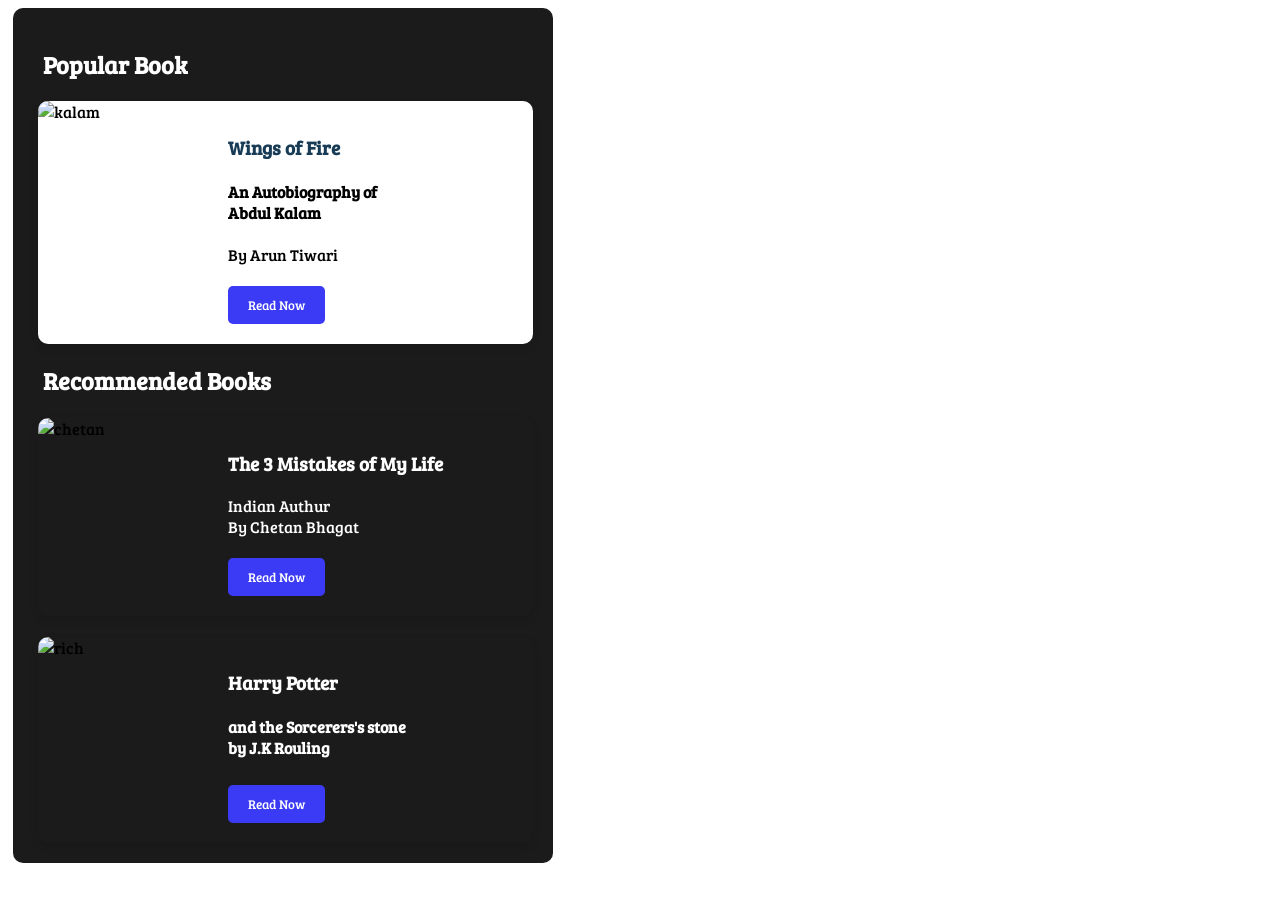
==== index2.html @ a644bfa7 "another two" ====
<!DOCTYPE html>
<html lang="en">
<head>
    <meta charset="UTF-8">
    <meta name="viewport" content="width=device-width, initial-scale=1.0">
    <title>Document</title>
    <style>
         @import url('https://fonts.googleapis.com/css2?family=Bree+Serif&family=Caveat:wght@400;700&family=Lobster&family=Monoton&family=Open+Sans:ital,wght@0,400;0,700;1,400;1,700&family=Playfair+Display+SC:ital,wght@0,400;0,700;1,700&family=Playfair+Display:ital,wght@0,400;0,700;1,700&family=Roboto:ital,wght@0,400;0,700;1,400;1,700&family=Source+Sans+Pro:ital,wght@0,400;0,700;1,700&family=Work+Sans:ital,wght@0,400;0,700;1,700&display=swap');
         body{
            font-family: Bree Serif;
         }
         img{
            float: left;
            width: 170px;
            height: 248px;
            margin-left: -20px;
            margin-top: -20px;
            cursor: pointer;
            border-radius: 10px;

         }
         img:hover{
            border: 1.5px solid tomato;
            transition: 0.10s ease-in-out;
         }
         .inner-box{
            margin-left: 170px;
            margin-top: -5px;
         }
         .btn{
            font-family: Bree Serif;
            background-color: rgb(59, 59, 245);
            color: white;
            padding: 10px 20px;
            border: none;
            border-radius: 5px;
            cursor: pointer;
            margin-top: 5px;
         }
         h3{
            color:  #183b56;
            
         }
         .card{
    margin-left: 5px;
    background-color: #ffffff;
    padding: 20px;
    border-radius: 10px;
    box-shadow: 0 4px 8px rgba(0, 0, 0, 0.1);
    max-width: 500px;
    cursor: pointer;    
}
.card:hover{
    box-shadow: 0 8px 20px tomato;
}
h2{
    margin-left: 10px;
    font-family: Bree Serif;
    color: black;
    margin-top: 20px;
}
.img1{
    float: left;
    width: 170px;
    height: 200px;}
.card1{
    margin-left: 5px;
    background-color:#1b1b1b;
    padding: 20px;
    border-radius: 10px;
    box-shadow: 0 4px 8px rgba(0, 0, 0, 0.1);
    max-width: 500px;
    cursor: pointer;
}
.card1:hover{
    box-shadow: 0 8px 20px White;}

    </style>
</head>
<body>
    <div class="card" style="background-color: #1b1b1b; box-shadow: 0 4px 8px rgba(255, 255, 255, 0.1); justify-self: center;">
    <h2 style="color: #ffffff;">Popular Book</h2>
    <div class="card">
        <img src="https://d2clawv67efefq.cloudfront.net/ccbp-static-website/book-apj-img.png" alt="kalam">
        <div class="inner-box">
        <h3>Wings of Fire</h3>
        <h4>An Autobiography of<br> Abdul Kalam</h4>
        <p>By Arun Tiwari</p>
        <button class="btn">Read Now</button>
        </div>
    </div>

        <h2 style="color: white;">Recommended Books</h2>
        <div class="card1">
        <img class="img1" style="margin-top: -19px;" src=" https://d2clawv67efefq.cloudfront.net/ccbp-static-website/book-chetan-bhagat-img.png" alt="chetan">
        <div class="inner-box">
        <h3 style="color: #ffffff;">The 3 Mistakes of My Life</h3>
        <p style="color: #ffffff;"> Indian Authur <br>By Chetan Bhagat</p>
        <button class="btn">Read Now</button>
        </div>
        </div>
        <br>
    <div class="card1">
        <img class="img1" style="height: 207px;" src=" https://d2clawv67efefq.cloudfront.net/ccbp-static-website/harrypotter-img.png" alt="rich">
        <div class="inner-box">
        <h3 style="color: white;">Harry Potter</h3>
        <h4 style="color: white;">and the Sorcerers's stone <br>by J.K Rouling</h4>
        <button class="btn">Read Now</button>
        </div>
        </div>    
    </div>
</body>
</html>
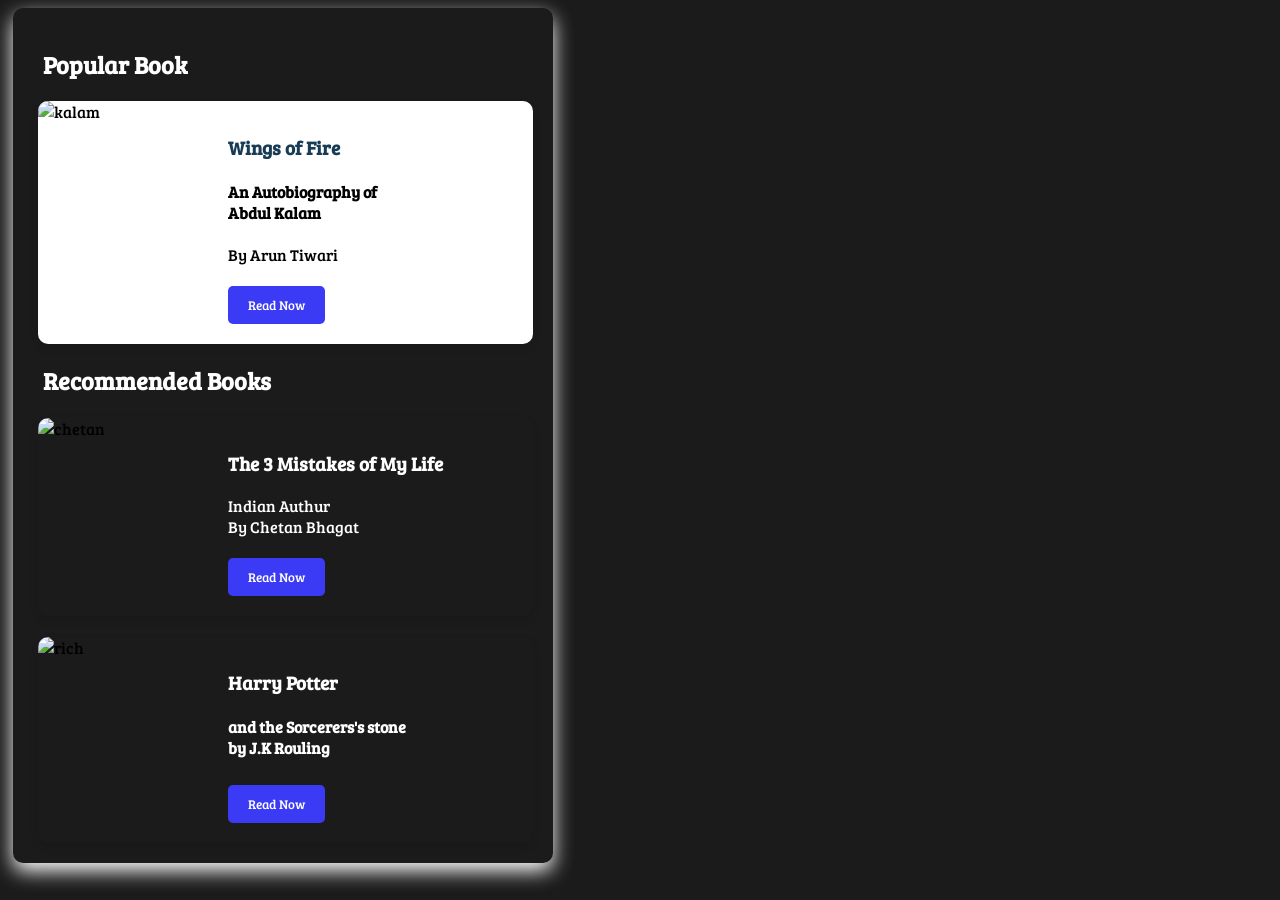
==== commit 6098d675: "final" ====
--- a/index2.html
+++ b/index2.html
@@ -8,6 +8,7 @@
          @import url('https://fonts.googleapis.com/css2?family=Bree+Serif&family=Caveat:wght@400;700&family=Lobster&family=Monoton&family=Open+Sans:ital,wght@0,400;0,700;1,400;1,700&family=Playfair+Display+SC:ital,wght@0,400;0,700;1,700&family=Playfair+Display:ital,wght@0,400;0,700;1,700&family=Roboto:ital,wght@0,400;0,700;1,400;1,700&family=Source+Sans+Pro:ital,wght@0,400;0,700;1,700&family=Work+Sans:ital,wght@0,400;0,700;1,700&display=swap');
          body{
             font-family: Bree Serif;
+            background-color: #1b1b1b;
          }
          img{
             float: left;
@@ -59,6 +60,7 @@
     color: black;
     margin-top: 20px;
 }
+
 .img1{
     float: left;
     width: 170px;
@@ -78,7 +80,7 @@
     </style>
 </head>
 <body>
-    <div class="card" style="background-color: #1b1b1b; box-shadow: 0 4px 8px rgba(255, 255, 255, 0.1); justify-self: center;">
+    <div class="card" style="background-color: #1b1b1b; box-shadow: 0 4px 8px rgba(255, 255, 255, 0.1); justify-self: center;  box-shadow: 0 8px 20px white;">
     <h2 style="color: #ffffff;">Popular Book</h2>
     <div class="card">
         <img src="https://d2clawv67efefq.cloudfront.net/ccbp-static-website/book-apj-img.png" alt="kalam">
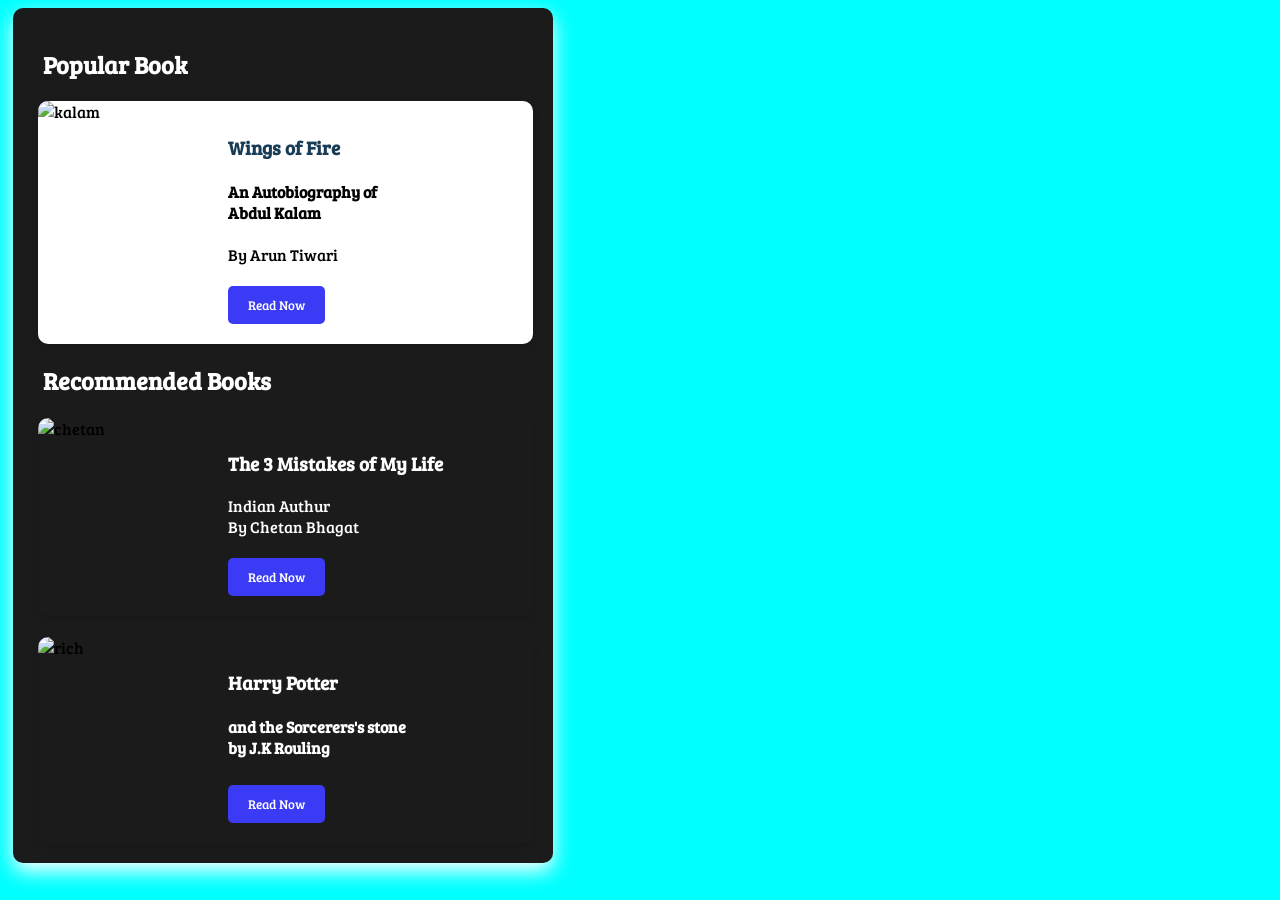
==== commit 2d634950: "updated" ====
--- a/index2.html
+++ b/index2.html
@@ -77,9 +77,83 @@
 .card1:hover{
     box-shadow: 0 8px 20px White;}
 
+@media all and (min-width: 700px) {
+             body{
+            font-family: Bree Serif;
+            background-color: #1b1b1b;
+         }
+         img{
+            float: left;
+            width: 170px;
+            height: 248px;
+            margin-left: -20px;
+            margin-top: -20px;
+            cursor: pointer;
+            border-radius: 10px;
+
+         }
+         img:hover{
+            border: 1.5px solid tomato;
+            transition: 0.10s ease-in-out;
+         }
+         .inner-box{
+            margin-left: 170px;
+            margin-top: -5px;
+         }
+         .btn{
+            font-family: Bree Serif;
+            background-color: rgb(59, 59, 245);
+            color: white;
+            padding: 10px 20px;
+            border: none;
+            border-radius: 5px;
+            cursor: pointer;
+            margin-top: 5px;
+         }
+         h3{
+            color:  #183b56;
+            
+         }
+         .card{
+    margin-left: 5px;
+    background-color: #ffffff;
+    padding: 20px;
+    border-radius: 10px;
+    box-shadow: 0 4px 8px rgba(0, 0, 0, 0.1);
+    max-width: 500px;
+    cursor: pointer;    
+}
+.card:hover{
+    box-shadow: 0 8px 20px tomato;
+}
+h2{
+    margin-left: 10px;
+    font-family: Bree Serif;
+    color: black;
+    margin-top: 20px;
+}
+
+.img1{
+    float: left;
+    width: 170px;
+    height: 200px;}
+.card1{
+    margin-left: 5px;
+    background-color:#1b1b1b;
+    padding: 20px;
+    border-radius: 10px;
+    box-shadow: 0 4px 8px rgba(0, 0, 0, 0.1);
+    max-width: 500px;
+    cursor: pointer;
+}
+.card1:hover{
+    box-shadow: 0 8px 20px White;}
+
+}  
+
     </style>
 </head>
-<body>
+<body style="background-color: aqua;">
     <div class="card" style="background-color: #1b1b1b; box-shadow: 0 4px 8px rgba(255, 255, 255, 0.1); justify-self: center;  box-shadow: 0 8px 20px white;">
     <h2 style="color: #ffffff;">Popular Book</h2>
     <div class="card">
@@ -98,7 +172,7 @@
         <div class="inner-box">
         <h3 style="color: #ffffff;">The 3 Mistakes of My Life</h3>
         <p style="color: #ffffff;"> Indian Authur <br>By Chetan Bhagat</p>
-        <button class="btn">Read Now</button>
+        <button class="btn" onclick="clicked()">Read Now</button>
         </div>
         </div>
         <br>
@@ -111,5 +185,6 @@
         </div>
         </div>    
     </div>
+    <script src="index.js"></script>
 </body>
 </html>
